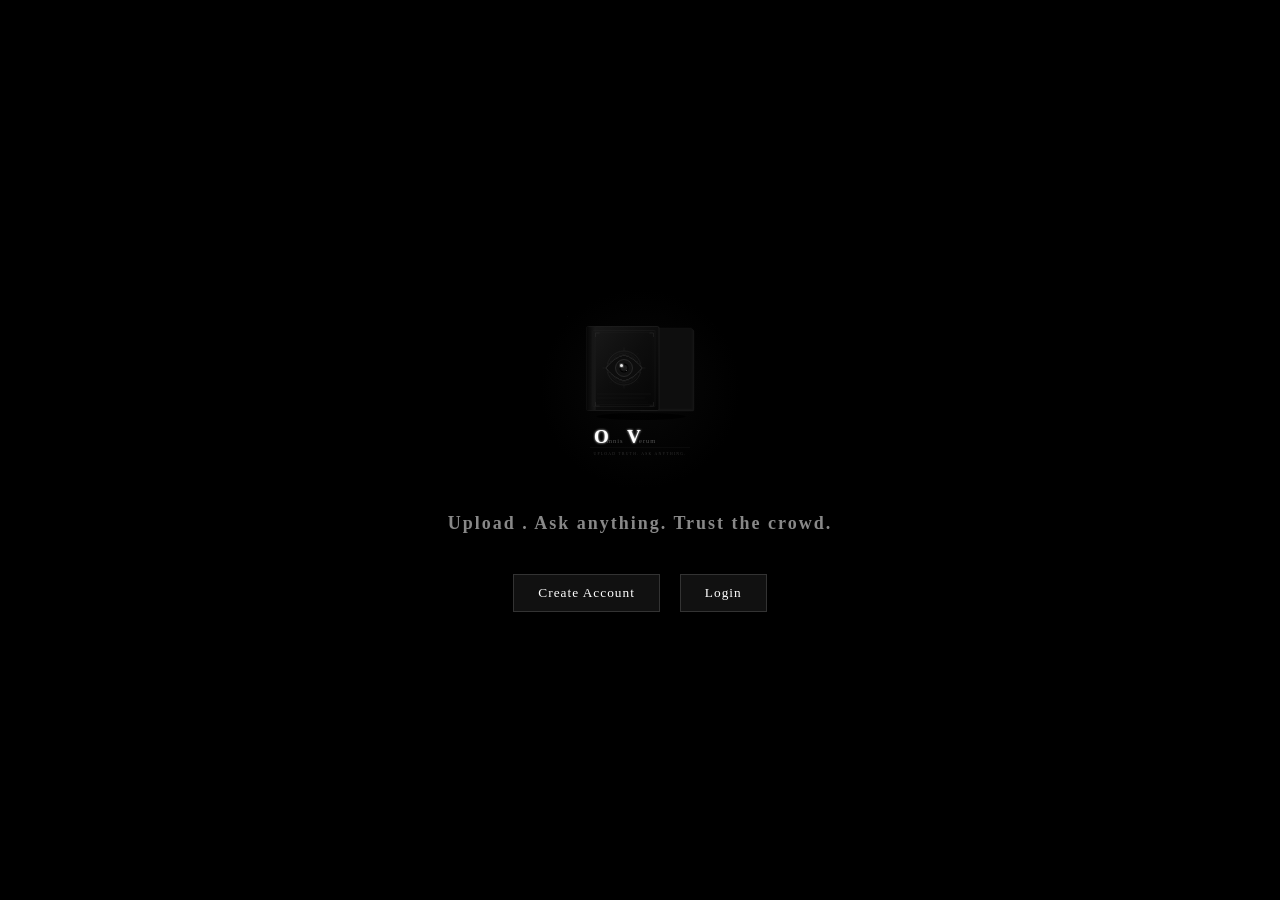
==== frontend/auth.html @ 4b665e5a "Route front-page Enter to a dedicated auth page. Add a separate auth.html screen with Create Account" ====
<!DOCTYPE html>
<html lang="en">
<head>
    <meta charset="UTF-8">
    <meta name="viewport" content="width=device-width, initial-scale=1.0">
    <title>Omnisverum - Auth</title>
    <link rel="stylesheet" href="css/style.css">
</head>
<body>
    <div id="app">
        <!-- Landing Page -->
        <div id="landing">
            <div class="logo-container">
                <img src="../omnisverum-logo-v3.svg" alt="Omnisverum Logo" class="logo">
            </div>
            <h1 class="tagline">Upload . Ask anything. Trust the crowd.</h1>
            <div class="auth-buttons">
                <button onclick="showRegister()">Create Account</button>
                <button onclick="showLogin()">Login</button>
            </div>
        </div>

        <!-- Register Page -->
        <div id="register" class="hidden">
            <h2>Create Account</h2>
            <input type="text" id="reg-username" placeholder="Username">
            <div class="password-wrap">
                <input type="password" id="reg-password" placeholder="Password">
                <span onclick="togglePassword('reg-password', this)">Show</span>
            </div>
            <label><input type="checkbox" id="age-confirm"> I confirm I am 13 or older</label>
            <p id="age-error" class="error hidden">⚠ You must confirm you are 13 or older.</p>
            <label><input type="checkbox" id="tos-agree"> I agree to the <span class="link" onclick="openModal('tos-modal')">Terms of Service</span> and <span class="link" onclick="openModal('privacy-modal')">Privacy Policy</span></label>
            <p id="tos-error" class="error hidden">⚠ You must agree to the Terms of Service and Privacy Policy.</p>
            <p id="reg-error" class="error hidden"></p>
            <button onclick="register()">Create Account</button>
            <p onclick="showLogin()">Already have an account? Login</p>
        </div>

        <!-- Login Page -->
        <div id="login" class="hidden">
            <h2>Login</h2>
            <input type="text" id="login-username" placeholder="Username">
            <div class="password-wrap">
                <input type="password" id="login-password" placeholder="Password">
                <span onclick="togglePassword('login-password', this)">Show</span>
            </div>
            <button onclick="login()">Login</button>
            <p onclick="showRegister()">No account? Register</p>
        </div>

        <!-- Dashboard -->
        <div id="dashboard" class="hidden">
            <nav>
                <span id="user-info"></span>
                <button onclick="showCreateServer()">Create Server</button>
                <button onclick="showServers()">Browse Servers</button>
                <button onclick="showWiki()">Knowledge Base</button>
                <button onclick="logout()">Logout</button>
            </nav>
            <div id="main-content"></div>
        </div>
    </div>

    <!-- TOS Modal -->
    <div id="tos-modal" class="hidden modal">
        <div class="modal-content">
            <h2>Terms of Service</h2>
            <div class="modal-body">
                <p>By using Omnisverum you agree to the following:</p>
                <br>
                <p><strong>1. Acceptable Use</strong><br>You must not upload illegal, harmful, defamatory, or misleading content. Violations result in permanent account lockout.</p>
                <br>
                <p><strong>2. Anonymous Posting</strong><br>Your identity is stored privately. Anonymous posts hide your username but your account ID is always logged for safety.</p>
                <br>
                <p><strong>3. Reputation System</strong><br>Your reputation score affects your access. Negative reputation results in restricted or locked access.</p>
                <br>
                <p><strong>4. Moderation</strong><br>Omnisverum reserves the right to remove content and lock accounts that violate these terms.</p>
                <br>
                <p><strong>5. Liability</strong><br>You are solely responsible for content you upload. Omnisverum is not liable for user generated content.</p>
                <br>
                <p><strong>6. Age Requirement</strong><br>You must be 13 or older to use Omnisverum.</p>
                <br>
                <p><strong>7. Bounty System</strong><br>Bounty points are non-transferable to real currency and hold no monetary value.</p>
            </div>
            <button onclick="closeModal('tos-modal')">Close</button>
        </div>
    </div>

    <!-- Privacy Policy Modal -->
    <div id="privacy-modal" class="hidden modal">
        <div class="modal-content">
            <h2>Privacy Policy</h2>
            <div class="modal-body">
                <p><strong>1. Data We Collect</strong><br>Username, encrypted password, reputation score, upload history, and account activity.</p>
                <br>
                <p><strong>2. Anonymous Posts</strong><br>Your user ID is always stored privately. Anonymous posts never expose your username publicly.</p>
                <br>
                <p><strong>3. Data Usage</strong><br>Your data is used solely to operate Omnisverum. We never sell your data to third parties.</p>
                <br>
                <p><strong>4. Data Deletion</strong><br>You may request full deletion of your account and data at any time by contacting admin.</p>
                <br>
                <p><strong>5. Security</strong><br>Passwords are encrypted. User IDs are never publicly exposed.</p>
                <br>
                <p><strong>6. Cookies</strong><br>Omnisverum does not use tracking cookies.</p>
            </div>
            <button onclick="closeModal('privacy-modal')">Close</button>
        </div>
    </div>

    <script src="js/app.js"></script>
</body>
</html>
---- frontend/css/style.css ----
* {
    margin: 0;
    padding: 0;
    box-sizing: border-box;
}

body {
    background-color: #000000;
    color: #ffffff;
    font-family: Georgia, serif;
    min-height: 100vh;
    display: flex;
    justify-content: center;
    align-items: center;
}

#app {
    width: 100%;
    max-width: 900px;
    padding: 20px;
}

.hidden {
    display: none;
}

/* Landing */
#landing {
    text-align: center;
}

.logo {
    width: 200px;
    margin-bottom: 20px;
}

.tagline {
    font-size: 18px;
    color: #888888;
    margin-bottom: 40px;
    letter-spacing: 2px;
}

.auth-buttons {
    display: flex;
    gap: 20px;
    justify-content: center;
}

/* Buttons */
button {
    background: #111111;
    color: #ffffff;
    border: 1px solid #333333;
    padding: 10px 24px;
    cursor: pointer;
    font-family: Georgia, serif;
    letter-spacing: 1px;
    transition: all 0.2s;
}

button:hover {
    background: #222222;
    border-color: #ffffff;
}

/* Forms */
input[type="text"],
input[type="password"] {
    width: 100%;
    background: #111111;
    border: 1px solid #333333;
    color: #ffffff;
    padding: 10px;
    margin-bottom: 12px;
    font-family: Georgia, serif;
}

input[type="text"]:focus,
input[type="password"]:focus {
    outline: none;
    border-color: #ffffff;
}

label {
    display: block;
    margin-bottom: 12px;
    color: #888888;
    font-size: 14px;
}

/* Register/Login */
#register, #login {
    max-width: 400px;
    margin: 0 auto;
}

#register h2, #login h2 {
    margin-bottom: 24px;
    letter-spacing: 3px;
    text-align: center;
}

#register p, #login p {
    text-align: center;
    margin-top: 16px;
    color: #555555;
    cursor: pointer;
    font-size: 14px;
}

#register p:hover, #login p:hover {
    color: #ffffff;
}

/* Nav */
nav {
    display: flex;
    gap: 12px;
    align-items: center;
    padding-bottom: 20px;
    border-bottom: 1px solid #222222;
    margin-bottom: 20px;
    flex-wrap: wrap;
}

#user-info {
    color: #555555;
    font-size: 13px;
    margin-right: auto;
}

/* Content */
#main-content {
    padding: 20px 0;
}

.server-card {
    border: 1px solid #222222;
    padding: 16px;
    margin-bottom: 12px;
    cursor: pointer;
    transition: all 0.2s;
}

.server-card:hover {
    border-color: #555555;
    background: #111111;
}

.upload-card {
    border: 1px solid #1a1a1a;
    padding: 14px;
    margin-bottom: 10px;
}

.upload-card .author {
    color: #555555;
    font-size: 12px;
    margin-bottom: 6px;
}

textarea {
    width: 100%;
    background: #111111;
    border: 1px solid #333333;
    color: #ffffff;
    padding: 10px;
    font-family: Georgia, serif;
    resize: vertical;
    min-height: 100px;
    margin-bottom: 12px;
}

textarea:focus {
    outline: none;
    border-color: #ffffff;
}

.answer-box {
    border: 1px solid #222222;
    padding: 16px;
    margin-top: 16px;
    color: #cccccc;
    line-height: 1.6;
}

.error {
    color: #ff4444;
    font-size: 13px;
    margin-bottom: 12px;
}

.success {
    color: #44ff44;
    font-size: 13px;
    margin-bottom: 12px;
}

.wiki-result {
    border: 1px solid #222222;
    padding: 16px;
    margin-top: 16px;
    line-height: 1.7;
    color: #cccccc;
}

.wiki-result h3 {
    color: #ffffff;
    margin-bottom: 12px;
    letter-spacing: 2px;
}

/* Mobile */
@media (max-width: 600px) {
    .logo {
        width: 150px;
    }

    .tagline {
        font-size: 14px;
    }

    .auth-buttons {
        flex-direction: column;
        align-items: center;
    }

    nav {
        flex-direction: column;
        align-items: flex-start;
    }

    button {
        width: 100%;
    }

    #register, #login {
        width: 100%;
        padding: 10px;
    }
}

/* Modal */
.modal {
    position: fixed;
    top: 0;
    left: 0;
    width: 100%;
    height: 100%;
    background: rgba(0,0,0,0.9);
    display: flex;
    justify-content: center;
    align-items: center;
    z-index: 1000;
}

.modal.hidden {
    display: none;
}

.modal-content {
    background: #111111;
    border: 1px solid #333333;
    padding: 30px;
    max-width: 600px;
    width: 90%;
    max-height: 80vh;
    overflow-y: auto;
}

.modal-content h2 {
    letter-spacing: 3px;
    margin-bottom: 20px;
}

.modal-body p {
    color: #888888;
    font-size: 14px;
    line-height: 1.6;
}

.modal-body strong {
    color: #ffffff;
}

.link {
    color: #ffffff;
    text-decoration: underline;
    cursor: pointer;
}

.password-wrap {
    position: relative;
    margin-bottom: 12px;
}

.password-wrap input {
    width: 100%;
    margin-bottom: 0;
}

.password-wrap span {
    position: absolute;
    right: 10px;
    top: 50%;
    transform: translateY(-50%);
    color: #555555;
    cursor: pointer;
    font-size: 12px;
    font-family: Georgia, serif;
}

.password-wrap span:hover {
    color: #ffffff;
}

/* Chatbot */
#info-chatbot {
    position: fixed;
    bottom: 20px;
    right: 20px;
    width: 350px;
    max-height: 500px;
    background: #111111;
    border: 1px solid #333333;
    border-radius: 8px;
    display: flex;
    flex-direction: column;
    z-index: 999;
}

#info-chatbot.hidden {
    display: none;
}

.chatbot-container {
    display: flex;
    flex-direction: column;
    height: 100%;
}

.chatbot-header {
    background: #000;
    border-bottom: 1px solid #333;
    padding: 12px;
    display: flex;
    justify-content: space-between;
    align-items: center;
}

.chatbot-header h3 {
    margin: 0;
    font-size: 14px;
    letter-spacing: 1px;
}

.chatbot-messages {
    flex: 1;
    overflow-y: auto;
    padding: 12px;
    font-size: 12px;
}

.chatbot-message {
    margin-bottom: 10px;
    padding: 8px;
    border-radius: 4px;
    line-height: 1.4;
}

.chatbot-message.user {
    background: #222;
    color: #fff;
    text-align: right;
}

.chatbot-message.bot {
    background: #1a1a1a;
    color: #aaa;
}

.chatbot-input {
    display: flex;
    gap: 8px;
    padding: 10px;
    border-top: 1px solid #333;
}

.chatbot-input input {
    flex: 1;
    background: #000;
    border: 1px solid #333;
    color: #fff;
    padding: 8px;
    font-size: 12px;
}

.chatbot-input button {
    background: #222;
    color: #fff;
    border: 1px solid #333;
    padding: 8px 12px;
    cursor: pointer;
    font-size: 12px;
}

/* Front Page */
#frontpage {
    background: url('data:image/svg+xml,<svg xmlns="http://www.w3.org/2000/svg" viewBox="0 0 1200 800"><rect fill="%23000000" width="1200" height="800"/></svg>');
    display: flex;
    justify-content: center;
    align-items: center;
    min-height: calc(100vh - 40px);
}

.frontpage-container {
    text-align: center;
}

.frontpage-logo {
    width: 180px;
    margin-bottom: 30px;
}

#frontpage h1 {
    font-size: 48px;
    letter-spacing: 8px;
    margin-bottom: 12px;
    font-weight: 700;
}

.frontpage-tagline {
    font-size: 16px;
    color: #888888;
    letter-spacing: 2px;
    margin-bottom: 40px;
}

.frontpage-features {
    display: grid;
    grid-template-columns: repeat(auto-fit, minmax(200px, 1fr));
    gap: 20px;
    margin: 40px 0;
    max-width: 800px;
    margin-left: auto;
    margin-right: auto;
}

.feature {
    background: #111111;
    border: 1px solid #222222;
    padding: 20px;
    font-size: 14px;
    color: #999999;
}

.frontpage-btn {
    background: #ffffff;
    color: #000000;
    border: none;
    padding: 14px 40px;
    font-size: 14px;
    font-weight: 700;
    letter-spacing: 2px;
    cursor: pointer;
    margin-top: 30px;
    font-family: Georgia, serif;
}

.frontpage-btn:hover {
    background: #cccccc;
}
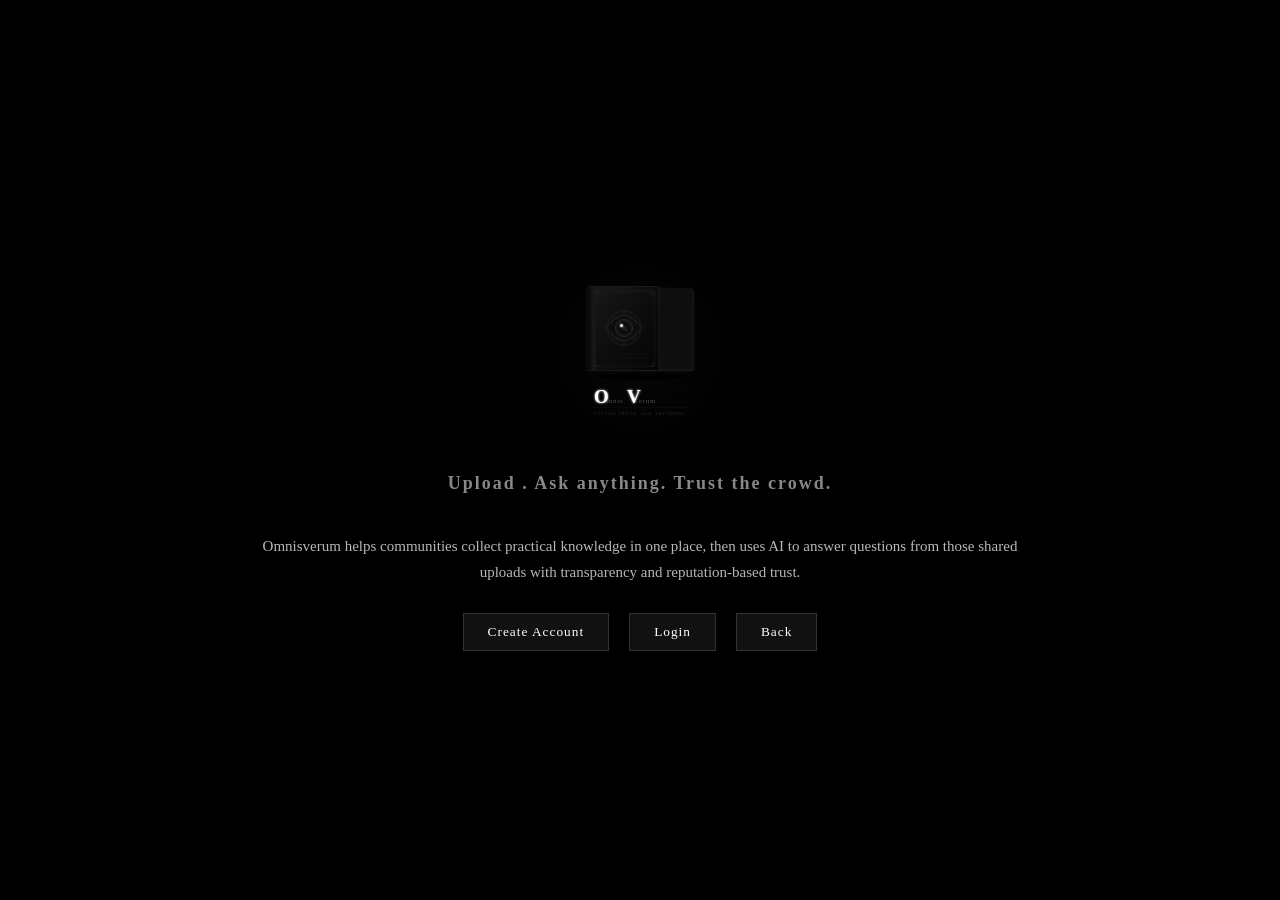
==== commit 0c303d22: "Improve onboarding UX, in-app feedback, and user profiles. Add profile APIs and frontend profile man" ====
--- a/frontend/auth.html
+++ b/frontend/auth.html
@@ -7,6 +7,7 @@
     <link rel="stylesheet" href="css/style.css">
 </head>
 <body>
+    <div id="app-message" class="app-message hidden" role="status" aria-live="polite"></div>
     <div id="app">
         <!-- Landing Page -->
         <div id="landing">
@@ -14,9 +15,14 @@
                 <img src="../omnisverum-logo-v3.svg" alt="Omnisverum Logo" class="logo">
             </div>
             <h1 class="tagline">Upload . Ask anything. Trust the crowd.</h1>
+            <p class="frontpage-description">
+                Omnisverum helps communities collect practical knowledge in one place, then uses AI to answer questions
+                from those shared uploads with transparency and reputation-based trust.
+            </p>
             <div class="auth-buttons">
                 <button onclick="showRegister()">Create Account</button>
                 <button onclick="showLogin()">Login</button>
+                <button onclick="window.location.href='index.html'">Back</button>
             </div>
         </div>
 
@@ -55,6 +61,7 @@
                 <span id="user-info"></span>
                 <button onclick="showCreateServer()">Create Server</button>
                 <button onclick="showServers()">Browse Servers</button>
+                <button onclick="showProfile()">Profile</button>
                 <button onclick="showWiki()">Knowledge Base</button>
                 <button onclick="logout()">Logout</button>
             </nav>
--- a/frontend/css/style.css
+++ b/frontend/css/style.css
@@ -12,6 +12,37 @@
     display: flex;
     justify-content: center;
     align-items: center;
+}
+
+.app-message {
+    position: fixed;
+    top: 16px;
+    left: 50%;
+    transform: translateX(-50%);
+    z-index: 2000;
+    padding: 10px 18px;
+    border: 1px solid #333333;
+    border-radius: 6px;
+    font-size: 14px;
+    letter-spacing: 0.5px;
+    max-width: 90%;
+}
+
+.app-message-info {
+    background: #0f0f0f;
+    color: #d5d5d5;
+}
+
+.app-message-success {
+    background: #102015;
+    color: #98ffbb;
+    border-color: #2e6b40;
+}
+
+.app-message-error {
+    background: #2a1010;
+    color: #ffb4b4;
+    border-color: #6f2424;
 }
 
 #app {
@@ -437,6 +468,14 @@
     margin-bottom: 40px;
 }
 
+.frontpage-description {
+    max-width: 760px;
+    margin: 0 auto 28px;
+    color: #b7b7b7;
+    line-height: 1.7;
+    font-size: 15px;
+}
+
 .frontpage-features {
     display: grid;
     grid-template-columns: repeat(auto-fit, minmax(200px, 1fr));
@@ -470,4 +509,16 @@
 
 .frontpage-btn:hover {
     background: #cccccc;
+}
+
+.profile-card {
+    border: 1px solid #222222;
+    background: #090909;
+    padding: 20px;
+    max-width: 620px;
+}
+
+.profile-card p {
+    margin-bottom: 10px;
+    color: #c8c8c8;
 }
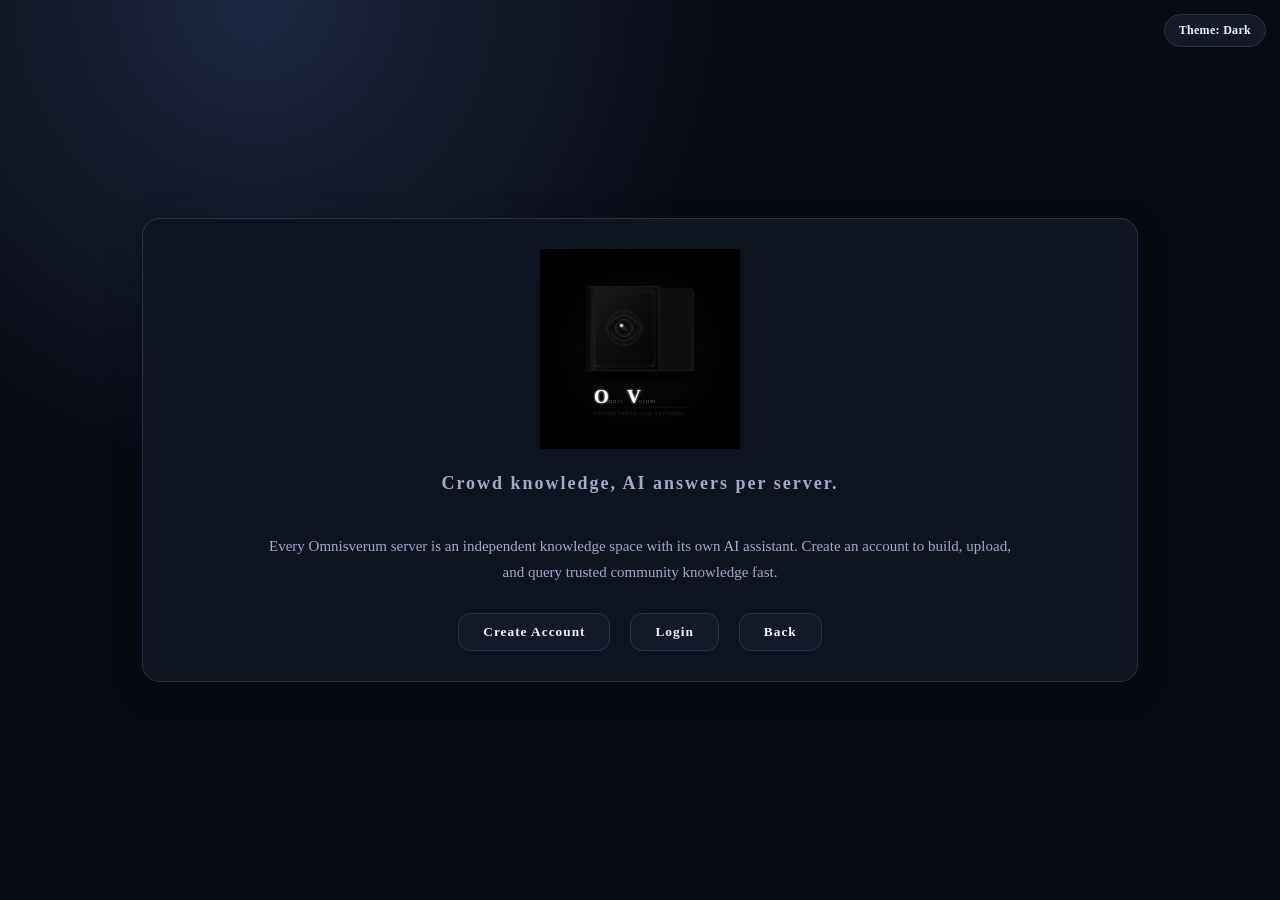
==== commit bcdb8bb3: "Refresh Omnisverum UI with multi-theme support and clearer product positioning. Add dark/light/auror" ====
--- a/frontend/auth.html
+++ b/frontend/auth.html
@@ -8,16 +8,17 @@
 </head>
 <body>
     <div id="app-message" class="app-message hidden" role="status" aria-live="polite"></div>
+    <button id="theme-toggle" class="theme-toggle" onclick="cycleTheme()" aria-label="Switch color mode">Theme: Dark</button>
     <div id="app">
         <!-- Landing Page -->
         <div id="landing">
             <div class="logo-container">
                 <img src="../omnisverum-logo-v3.svg" alt="Omnisverum Logo" class="logo">
             </div>
-            <h1 class="tagline">Upload . Ask anything. Trust the crowd.</h1>
+            <h1 class="tagline">Crowd knowledge, AI answers per server.</h1>
             <p class="frontpage-description">
-                Omnisverum helps communities collect practical knowledge in one place, then uses AI to answer questions
-                from those shared uploads with transparency and reputation-based trust.
+                Every Omnisverum server is an independent knowledge space with its own AI assistant.
+                Create an account to build, upload, and query trusted community knowledge fast.
             </p>
             <div class="auth-buttons">
                 <button onclick="showRegister()">Create Account</button>
--- a/frontend/css/style.css
+++ b/frontend/css/style.css
@@ -521,4 +521,207 @@
 .profile-card p {
     margin-bottom: 10px;
     color: #c8c8c8;
+}
+
+/* Modernized UI System */
+body.theme-dark {
+    --bg: #080b12;
+    --bg-elevated: #0f1522;
+    --surface: #121a2a;
+    --surface-2: #1a2336;
+    --text: #edf2ff;
+    --muted: #9faccc;
+    --accent: #6f8cff;
+    --accent-2: #60d4ff;
+    --success: #47d18c;
+    --danger: #ff7f90;
+    --border: #27324b;
+}
+
+body.theme-light {
+    --bg: #f4f7ff;
+    --bg-elevated: #ffffff;
+    --surface: #ffffff;
+    --surface-2: #eef2ff;
+    --text: #1d2433;
+    --muted: #58637a;
+    --accent: #4f67ff;
+    --accent-2: #06b6d4;
+    --success: #0f9b58;
+    --danger: #d14a61;
+    --border: #d8def0;
+}
+
+body.theme-aurora {
+    --bg: #071113;
+    --bg-elevated: #0e1b1f;
+    --surface: #112229;
+    --surface-2: #142a33;
+    --text: #ecffff;
+    --muted: #8fb3bb;
+    --accent: #00b8d9;
+    --accent-2: #7b61ff;
+    --success: #2dd4bf;
+    --danger: #ff8fab;
+    --border: #21414c;
+}
+
+body {
+    background: radial-gradient(circle at 20% 0%, color-mix(in oklab, var(--accent) 20%, transparent), transparent 35%), var(--bg);
+    color: var(--text);
+    font-family: Inter, "Segoe UI", Georgia, serif;
+    transition: background 0.25s ease, color 0.25s ease;
+}
+
+#app {
+    max-width: 1040px;
+    padding: 22px;
+}
+
+.theme-toggle {
+    position: fixed;
+    top: 14px;
+    right: 14px;
+    z-index: 2500;
+    border-radius: 999px;
+    padding: 8px 14px;
+    font-size: 12px;
+    letter-spacing: 0.3px;
+    background: var(--surface);
+    border: 1px solid var(--border);
+    color: var(--text);
+}
+
+.theme-toggle:hover {
+    border-color: var(--accent);
+}
+
+button {
+    border-radius: 12px;
+    border: 1px solid var(--border);
+    background: var(--surface);
+    color: var(--text);
+    font-weight: 600;
+}
+
+button:hover {
+    background: var(--surface-2);
+    border-color: var(--accent);
+}
+
+.frontpage-container,
+#landing,
+#register,
+#login,
+#dashboard,
+.profile-card,
+.server-card,
+.upload-card,
+.wiki-result {
+    background: color-mix(in oklab, var(--bg-elevated) 90%, transparent);
+    border: 1px solid var(--border);
+    border-radius: 18px;
+    box-shadow: 0 10px 35px rgba(0, 0, 0, 0.18);
+}
+
+.frontpage-container {
+    padding: 42px 36px;
+}
+
+#landing,
+#register,
+#login {
+    padding: 30px;
+}
+
+#frontpage h1 {
+    font-size: 52px;
+    color: var(--text);
+}
+
+.frontpage-tagline {
+    color: var(--accent-2);
+    font-weight: 600;
+}
+
+.frontpage-description,
+.tagline,
+label,
+#user-info {
+    color: var(--muted);
+}
+
+.feature {
+    background: var(--surface);
+    color: var(--text);
+    border: 1px solid var(--border);
+    border-radius: 14px;
+}
+
+.frontpage-btn {
+    background: linear-gradient(135deg, var(--accent), var(--accent-2));
+    color: #fff;
+    border: none;
+    border-radius: 14px;
+}
+
+.frontpage-btn:hover {
+    filter: brightness(1.07);
+}
+
+nav {
+    position: sticky;
+    top: 12px;
+    z-index: 10;
+    background: color-mix(in oklab, var(--bg-elevated) 95%, transparent);
+    border: 1px solid var(--border);
+    border-radius: 14px;
+    padding: 12px;
+}
+
+input[type="text"],
+input[type="password"],
+textarea,
+select {
+    background: var(--surface);
+    border: 1px solid var(--border);
+    color: var(--text);
+    border-radius: 10px;
+}
+
+input[type="text"]:focus,
+input[type="password"]:focus,
+textarea:focus,
+select:focus {
+    border-color: var(--accent);
+    box-shadow: 0 0 0 3px color-mix(in oklab, var(--accent) 22%, transparent);
+}
+
+.app-message {
+    background: var(--surface);
+    border-color: var(--border);
+    color: var(--text);
+}
+
+.app-message-success {
+    color: var(--success);
+}
+
+.app-message-error {
+    color: var(--danger);
+}
+
+.chatbot-header,
+.chatbot-input {
+    background: var(--surface);
+    border-color: var(--border);
+}
+
+.chatbot-message.user {
+    background: color-mix(in oklab, var(--accent) 30%, var(--surface));
+}
+
+.chatbot-message.bot {
+    background: var(--surface-2);
+    color: var(--text);
 }
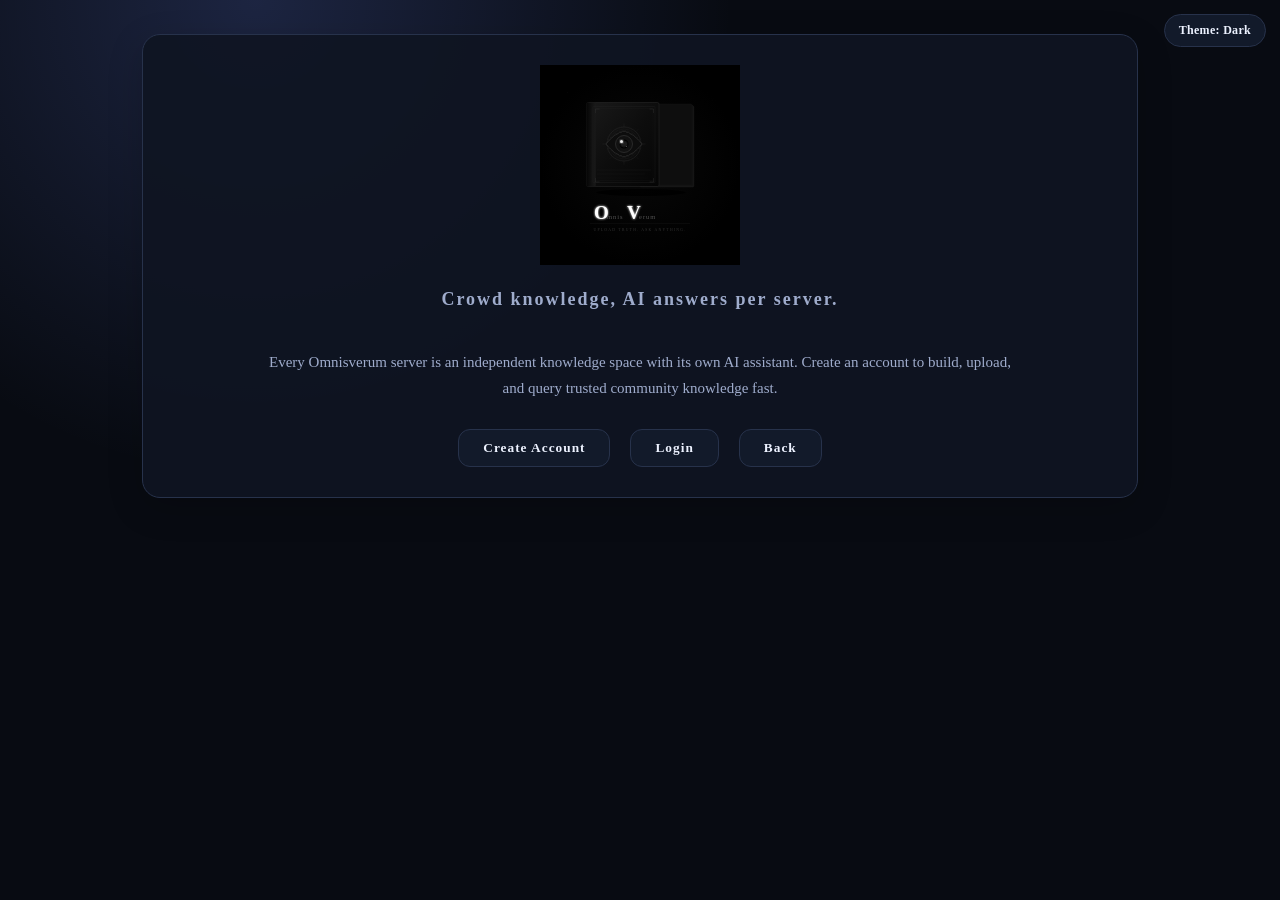
==== commit 68ab0f56: "fix(frontend): mobile layout, safe areas, and responsive UI Co-authored-by: Cursor <cursoragent@curs" ====
--- a/frontend/auth.html
+++ b/frontend/auth.html
@@ -2,7 +2,7 @@
 <html lang="en">
 <head>
     <meta charset="UTF-8">
-    <meta name="viewport" content="width=device-width, initial-scale=1.0">
+    <meta name="viewport" content="width=device-width, initial-scale=1.0, viewport-fit=cover">
     <title>Omnisverum - Auth</title>
     <link rel="stylesheet" href="css/style.css">
 </head>
--- a/frontend/css/style.css
+++ b/frontend/css/style.css
@@ -4,19 +4,33 @@
     box-sizing: border-box;
 }
 
+html {
+    -webkit-text-size-adjust: 100%;
+    text-size-adjust: 100%;
+    overflow-x: clip;
+}
+
+img {
+    max-width: 100%;
+    height: auto;
+}
+
 body {
     background-color: #000000;
     color: #ffffff;
     font-family: Georgia, serif;
-    min-height: 100vh;
-    display: flex;
-    justify-content: center;
+    min-height: 100dvh;
+    display: flex;
+    flex-direction: column;
     align-items: center;
+    justify-content: flex-start;
+    padding: max(12px, env(safe-area-inset-top)) max(16px, env(safe-area-inset-right))
+        max(12px, env(safe-area-inset-bottom)) max(16px, env(safe-area-inset-left));
 }
 
 .app-message {
     position: fixed;
-    top: 16px;
+    top: max(16px, calc(env(safe-area-inset-top) + 8px));
     left: 50%;
     transform: translateX(-50%);
     z-index: 2000;
@@ -48,6 +62,7 @@
 #app {
     width: 100%;
     max-width: 900px;
+    min-width: 0;
     padding: 20px;
 }
 
@@ -164,6 +179,9 @@
 /* Content */
 #main-content {
     padding: 20px 0;
+    min-width: 0;
+    overflow-wrap: anywhere;
+    word-break: break-word;
 }
 
 .server-card {
@@ -242,36 +260,6 @@
     letter-spacing: 2px;
 }
 
-/* Mobile */
-@media (max-width: 600px) {
-    .logo {
-        width: 150px;
-    }
-
-    .tagline {
-        font-size: 14px;
-    }
-
-    .auth-buttons {
-        flex-direction: column;
-        align-items: center;
-    }
-
-    nav {
-        flex-direction: column;
-        align-items: flex-start;
-    }
-
-    button {
-        width: 100%;
-    }
-
-    #register, #login {
-        width: 100%;
-        padding: 10px;
-    }
-}
-
 /* Modal */
 .modal {
     position: fixed;
@@ -350,9 +338,9 @@
 #info-chatbot {
     position: fixed;
     bottom: 20px;
-    right: 20px;
-    width: 350px;
-    max-height: 500px;
+    right: max(20px, env(safe-area-inset-right));
+    width: min(350px, calc(100vw - 32px - env(safe-area-inset-left) - env(safe-area-inset-right)));
+    max-height: min(500px, 70dvh);
     background: #111111;
     border: 1px solid #333333;
     border-radius: 8px;
@@ -369,6 +357,8 @@
     display: flex;
     flex-direction: column;
     height: 100%;
+    min-height: 0;
+    max-height: inherit;
 }
 
 .chatbot-header {
@@ -389,6 +379,8 @@
 .chatbot-messages {
     flex: 1;
     overflow-y: auto;
+    -webkit-overflow-scrolling: touch;
+    min-height: 0;
     padding: 12px;
     font-size: 12px;
 }
@@ -442,7 +434,9 @@
     display: flex;
     justify-content: center;
     align-items: center;
-    min-height: calc(100vh - 40px);
+    min-height: calc(100dvh - 48px);
+    width: 100%;
+    min-width: 0;
 }
 
 .frontpage-container {
@@ -574,14 +568,16 @@
 }
 
 #app {
+    width: 100%;
     max-width: 1040px;
+    min-width: 0;
     padding: 22px;
 }
 
 .theme-toggle {
     position: fixed;
-    top: 14px;
-    right: 14px;
+    top: max(14px, calc(env(safe-area-inset-top) + 8px));
+    right: max(14px, calc(env(safe-area-inset-right) + 8px));
     z-index: 2500;
     border-radius: 999px;
     padding: 8px 14px;
@@ -671,8 +667,12 @@
 
 nav {
     position: sticky;
-    top: 12px;
+    top: max(12px, env(safe-area-inset-top));
     z-index: 10;
+    display: flex;
+    flex-wrap: wrap;
+    gap: 10px;
+    align-items: center;
     background: color-mix(in oklab, var(--bg-elevated) 95%, transparent);
     border: 1px solid var(--border);
     border-radius: 14px;
@@ -724,4 +724,140 @@
 .chatbot-message.bot {
     background: var(--surface-2);
     color: var(--text);
+}
+
+/* Phones and narrow viewports (overrides theme block above) */
+@media (max-width: 720px) {
+    .logo {
+        width: min(150px, 42vw);
+    }
+
+    .tagline {
+        font-size: clamp(14px, 4vw, 18px);
+    }
+
+    #landing .auth-buttons {
+        flex-direction: column;
+        align-items: stretch;
+    }
+
+    #landing .auth-buttons button {
+        width: 100%;
+        min-height: 44px;
+        touch-action: manipulation;
+    }
+
+    nav {
+        flex-direction: column;
+        align-items: stretch;
+    }
+
+    nav #user-info {
+        margin-right: 0;
+        width: 100%;
+        padding-bottom: 8px;
+        border-bottom: 1px solid var(--border, #333);
+    }
+
+    nav button {
+        width: 100%;
+        min-height: 44px;
+        touch-action: manipulation;
+    }
+
+    #register,
+    #login {
+        width: 100%;
+        max-width: none;
+        padding: 22px 18px;
+    }
+
+    #register > button,
+    #login > button,
+    .modal-content > button {
+        width: 100%;
+        min-height: 44px;
+    }
+
+    .frontpage-btn {
+        width: 100%;
+        max-width: 360px;
+        margin-left: auto;
+        margin-right: auto;
+        min-height: 48px;
+    }
+
+    .frontpage-container {
+        padding: 28px 18px;
+    }
+
+    #frontpage h1 {
+        font-size: clamp(28px, 11vw, 52px);
+        letter-spacing: clamp(2px, 1.2vw, 8px);
+    }
+
+    .frontpage-tagline {
+        font-size: 14px;
+        letter-spacing: 1px;
+    }
+
+    .frontpage-features {
+        grid-template-columns: 1fr;
+        gap: 14px;
+    }
+
+    #info-chatbot {
+        left: max(12px, env(safe-area-inset-left));
+        right: max(12px, env(safe-area-inset-right));
+        width: auto;
+        max-height: min(62dvh, 520px);
+        bottom: max(12px, env(safe-area-inset-bottom));
+    }
+
+    .chatbot-input {
+        flex-wrap: nowrap;
+        align-items: stretch;
+    }
+
+    .chatbot-input input {
+        min-width: 0;
+        flex: 1;
+        font-size: 16px;
+    }
+
+    .chatbot-input button {
+        width: auto;
+        flex-shrink: 0;
+        min-height: 44px;
+        padding: 8px 14px;
+    }
+
+    input[type="text"],
+    input[type="password"],
+    textarea,
+    select {
+        font-size: 16px;
+    }
+
+    .modal-content {
+        padding: 22px 18px;
+        width: calc(100% - 28px);
+        max-height: min(85dvh, 900px);
+    }
+
+    #app {
+        padding: 16px 12px;
+    }
+
+    .theme-toggle {
+        max-width: calc(100vw - 28px - env(safe-area-inset-left) - env(safe-area-inset-right));
+        white-space: nowrap;
+        overflow: hidden;
+        text-overflow: ellipsis;
+    }
+
+    .password-wrap span {
+        padding: 12px 10px;
+        right: 2px;
+    }
 }
